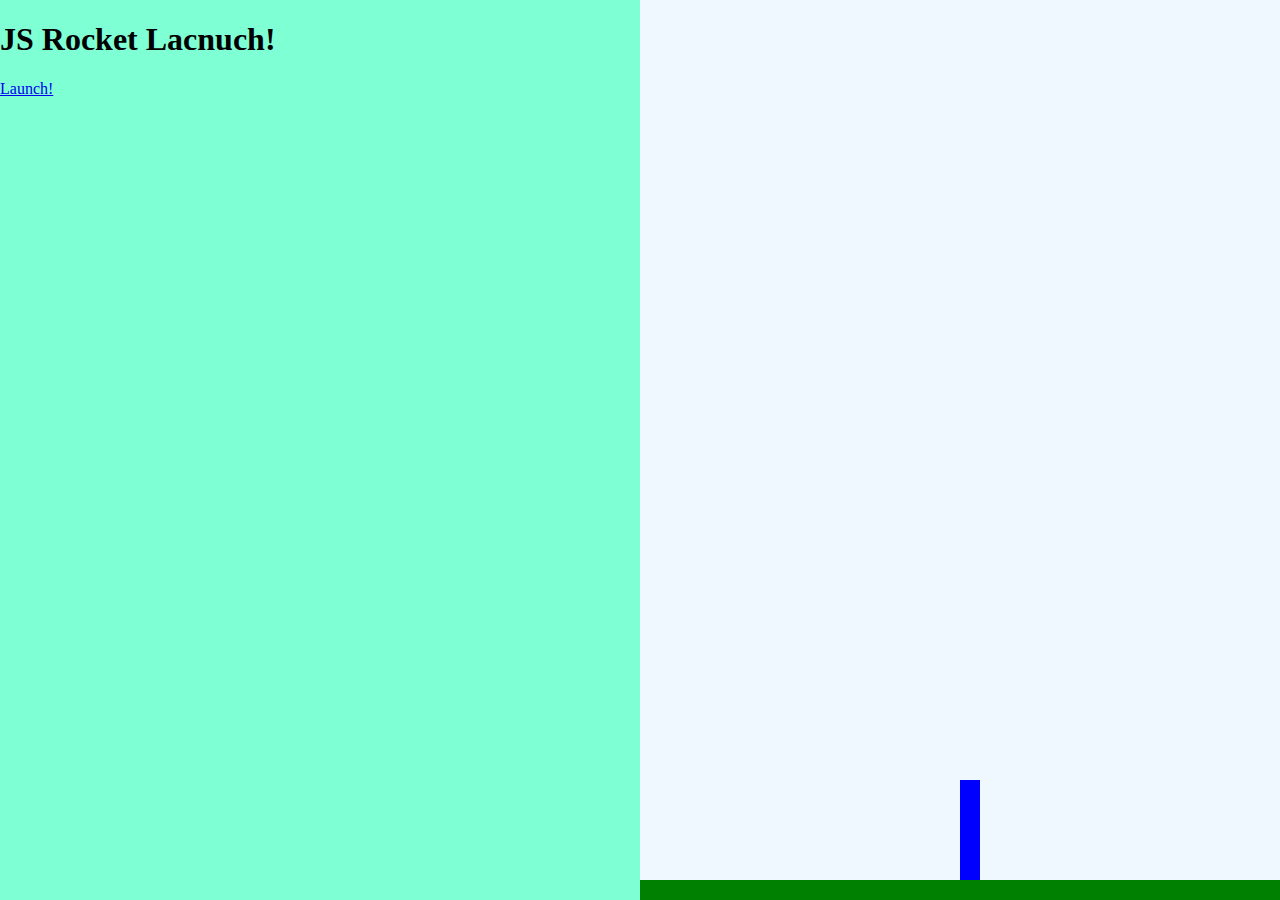
==== rocket.html @ 5f628590 "Made my rocket!" ====
<!DOCTYPE html>
<html>

<head>
    <title>Rockets Launch sequence</title>
    <link rel="stylesheet" type="text/css" href="css/rocket.css">

</head>

<body class="body-state1">
    <div class="left">
        <div class="state1">
            <h1>JS Rocket Lacnuch!</h1>
            <a href="#" class="button" onclick="changeState(2);">Launch!</a>
        </div>
        <div class="state2">
            <h1 id="countdown">10</h1>
            <a href="#" class="button" onclick="changeState(1);">Abort!</a>
        </div>
        <div class="state3">
            <h1>Lift off!</h1>
        </div>
        <div class="state4">
            <h1>Well done!</h1>
            <a href="#" class="button" onclick="changeState(2);">Do it agian!</a>
        </div>
        <div class="state5">
            <h1>Oh no!</h1>
            <a href="#" class="button" onclick="changeState(2);">Try agian!</a>
        </div>
    </div>

    <div class="right">
        <div class="ground"></div>
        <div class="rocket"></div>
    </div>
    <script type="text/javascript" src="js/rocket.js"></script>
</body>

</html>
---- css/rocket.css ----
.left {
    background-color: aquamarine;
    position: fixed;
    width: 50%;
    height: 100%;
    top: 0;
    left: 0;
}

.right {
    background-color: aliceblue;
    position: fixed;
    width: 50%;
    height: 100%;
    top: 0;
    right: 0;
}

.ground {
    background-color: green;
    position: absolute;
    bottom: 0;
    left: 0%;
    width: 100%;
    height: 20px;
}

.rocket {
    position: absolute;
    left: 50%;
    bottom: 20px;
    width: 20px;
    height: 100px;
    background-color: blue;
    transition: 10000ms;
}

.body-state1 .rocket {
    transition: none;
}

body.body-state3 .rocket,
body.body-state4 .rocket {
    bottom: 1000px;
}


.state1,
.state2,
.state3,
.state4,
.state5 {
    display: none;
}

body.body-state1 .state1 {
    display: block;
}

body.body-state2 .state2 {
    display: block;
}

body.body-state3 .state3 {
    display: block;
}

body.body-state4 .state4 {
    display: block;
}

body.body-state5 .state5 {
    display: block;
}

a {}

a.button {}
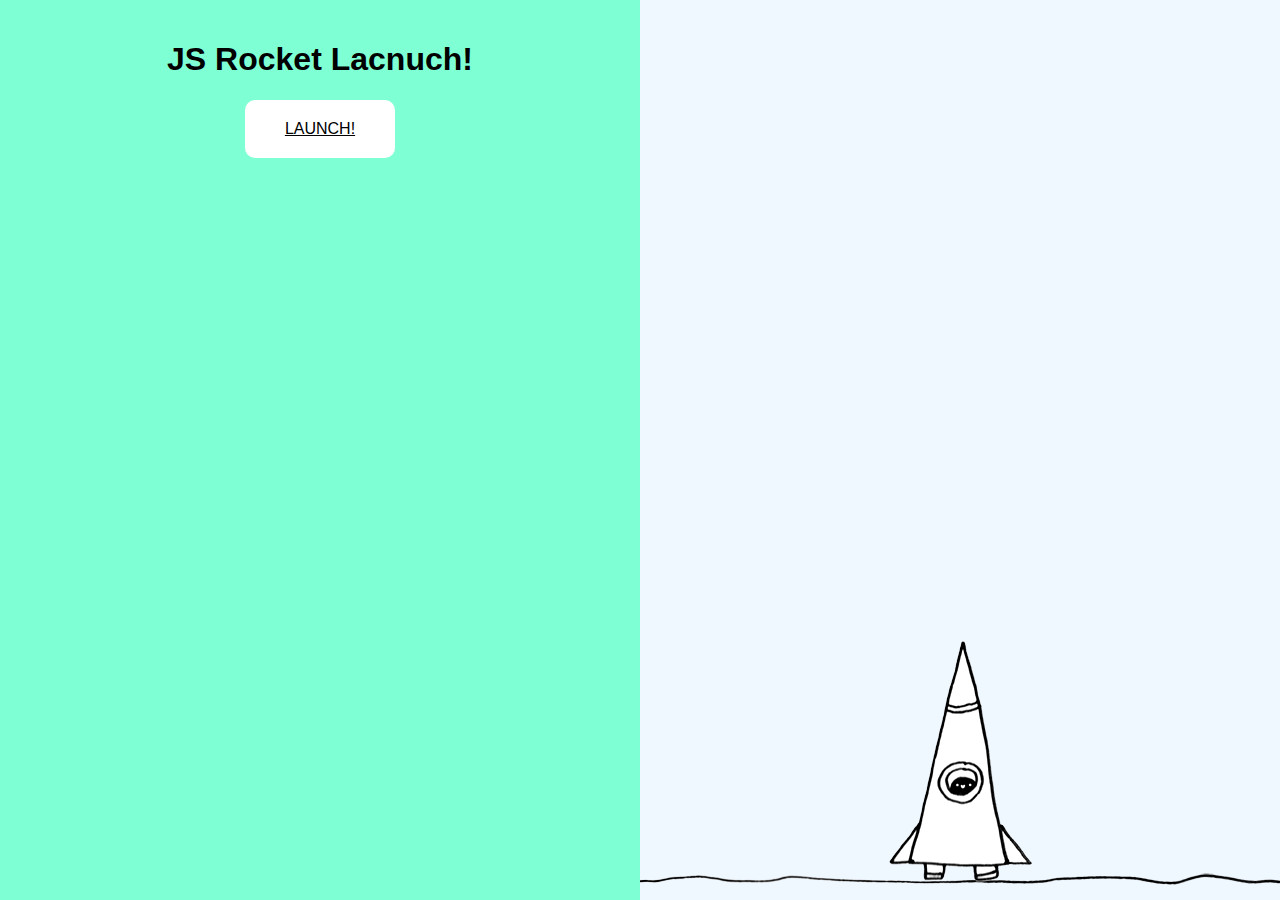
==== commit c1851766: "Made my rocket cool with drawings etc" ====
--- a/rocket.html
+++ b/rocket.html
@@ -9,22 +9,22 @@
 
 <body class="body-state1">
     <div class="left">
-        <div class="state1">
+        <div class="interface state1">
             <h1>JS Rocket Lacnuch!</h1>
             <a href="#" class="button" onclick="changeState(2);">Launch!</a>
         </div>
-        <div class="state2">
+        <div class="interface state2">
             <h1 id="countdown">10</h1>
-            <a href="#" class="button" onclick="changeState(1);">Abort!</a>
+            <a href="#" onclick="changeState(1);">Abort!</a>
         </div>
-        <div class="state3">
+        <div class="interface state3">
             <h1>Lift off!</h1>
         </div>
-        <div class="state4">
+        <div class="interface state4">
             <h1>Well done!</h1>
-            <a href="#" class="button" onclick="changeState(2);">Do it agian!</a>
+            <a href="#" onclick="changeState(2);">Do it agian!</a>
         </div>
-        <div class="state5">
+        <div class="interface state5">
             <h1>Oh no!</h1>
             <a href="#" class="button" onclick="changeState(2);">Try agian!</a>
         </div>
@@ -33,6 +33,8 @@
     <div class="right">
         <div class="ground"></div>
         <div class="rocket"></div>
+        <div class="nervous" id="nervous"></div>
+        <div class="cant-wait" id="cant-wait"></div>
     </div>
     <script type="text/javascript" src="js/rocket.js"></script>
 </body>
--- a/css/rocket.css
+++ b/css/rocket.css
@@ -1,3 +1,7 @@
+body {
+    font-family: 'helvetica', 'arial', sans-serif;
+}
+
 .left {
     background-color: aquamarine;
     position: fixed;
@@ -5,6 +9,25 @@
     height: 100%;
     top: 0;
     left: 0;
+}
+
+.interface {
+    text-align: center;
+    padding: 20px;
+}
+
+a.button {
+    display: inline-block;
+    background-color: white;
+    color: black;
+    padding: 20px 40px;
+    border-radius: 10px;
+    text-transform: uppercase;
+    transition: color:300ms;
+}
+
+a:hover {
+    color: red;
 }
 
 .right {
@@ -17,10 +40,9 @@
 }
 
 .ground {
-    background-color: green;
+    background: url('../image/ground.png') no-repeat center center;
     position: absolute;
-    bottom: 0;
-    left: 0%;
+    bottom: 10px;
     width: 100%;
     height: 20px;
 }
@@ -28,14 +50,64 @@
 .rocket {
     position: absolute;
     left: 50%;
-    bottom: 20px;
-    width: 20px;
-    height: 100px;
-    background-color: blue;
-    transition: 10000ms;
+    bottom: -13px;
+    width: 143px;
+    height: 272px;
+    margin-left: -71.5px;
+    background: url(../image/rocket-state1.png) no-repeat 0 0;
+    transition: 2000ms;
 }
 
-.body-state1 .rocket {
+.nervous {
+    position: absolute;
+    bottom: 220px;
+    left: 50%;
+    margin-left: -190px;
+    background: url('../image/nervous.png') no-repeat 0 0;
+    width: 223px;
+    height: 100px;
+    display: none;
+}
+
+.nervous.show {
+    display: block;
+}
+
+.cant-wait {
+    position: absolute;
+    bottom: 210px;
+    left: 50%;
+    background: url('../image/cant-wait.png') no-repeat 0 0;
+    width: 206px;
+    height: 65px;
+    display: none;
+}
+
+.cant-wait.show {
+    display: block;
+}
+
+/*rocket bg img*/
+body.body-state2 .rocket {
+    background-image: url('../image/rocket-state2.gif');
+}
+
+body.body-state3 .rocket,
+body.body-state4 .rocket {
+    background-image: url('../image/rocket-state3.gif');
+}
+
+body.body-state5 .rocket {
+    background-image: url('../image/boom.png');
+    width: 209px;
+    height: 200px;
+    margin-left: -104.5px;
+}
+
+
+
+/*rocket transition*/
+body.body-state1 .rocket {
     transition: none;
 }
 
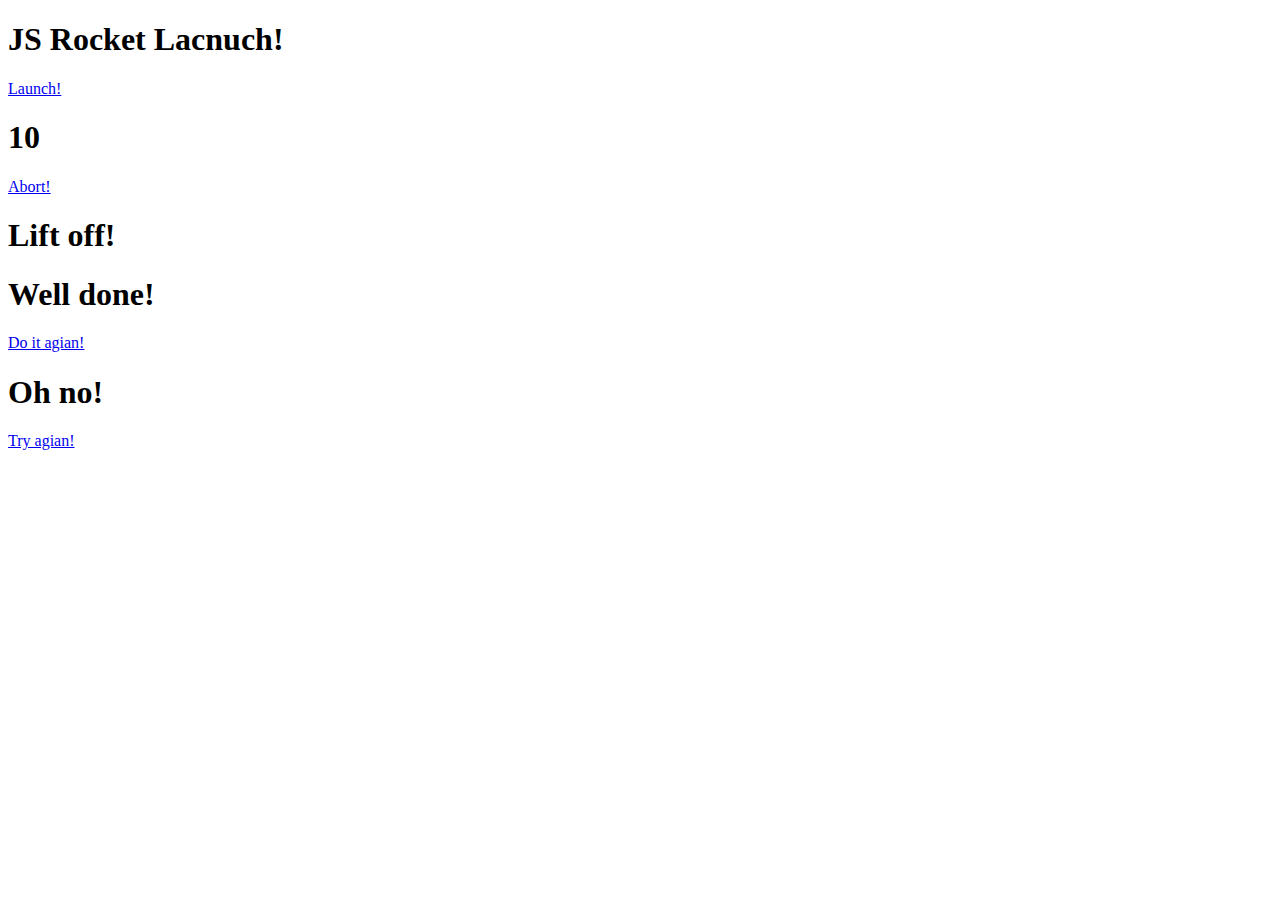
==== commit 1dc60a19: "Fix location js" ====
--- a/rocket.html
+++ b/rocket.html
@@ -4,7 +4,7 @@
 <head>
     <title>Rockets Launch sequence</title>
     <link rel="stylesheet" type="text/css" href="css/rocket.css">
-
+    <script type="text/javascript" src="/Js/rocket.js"></script>
 </head>
 
 <body class="body-state1">
@@ -36,7 +36,7 @@
         <div class="nervous" id="nervous"></div>
         <div class="cant-wait" id="cant-wait"></div>
     </div>
-    <script type="text/javascript" src="js/rocket.js"></script>
+
 </body>
 
 </html>